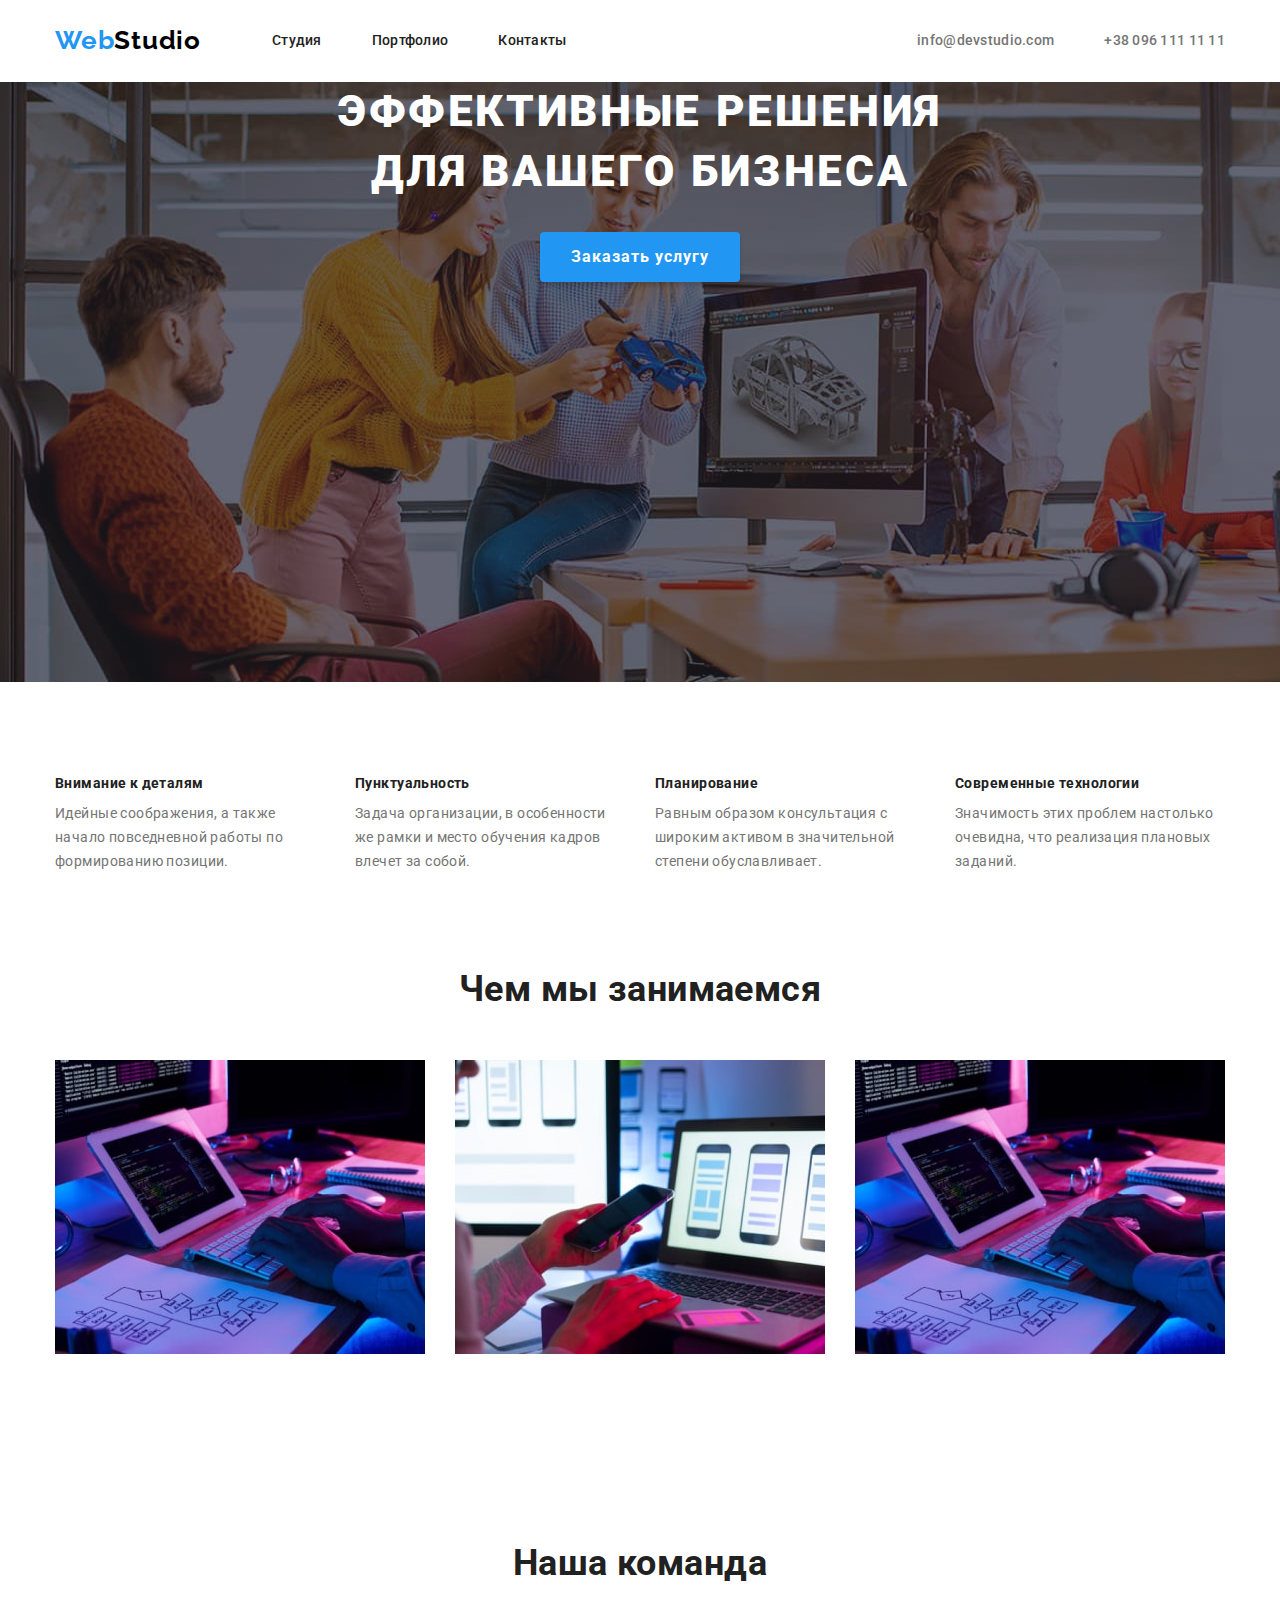
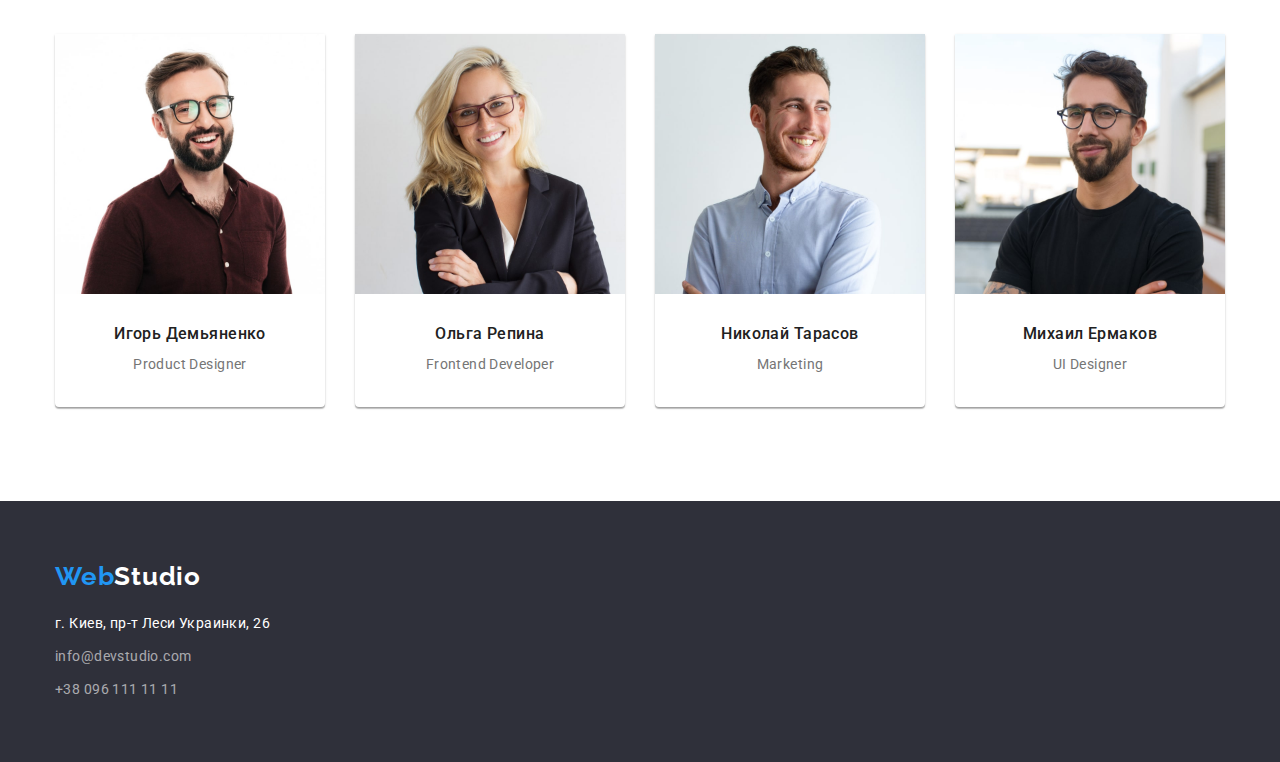
==== index.html @ 152fab64 "update" ====
<!DOCTYPE html>
<html lang="ru">
  <head>
    <meta charset="UTF-8" />
    <meta http-equiv="X-UA-Compatible" content="IE=edge" />
    <meta name="viewport" content="width=device-width, initial-scale=1.0" />
    <title>WebStudio</title>
    <link href="https://fonts.googleapis.com/css2?family=Raleway:wght@700&family=Roboto:wght@400;500;700;900&display=swap" rel="stylesheet" />
    <link rel="stylesheet" href="https://cdnjs.cloudflare.com/ajax/libs/modern-normalize/0.6.0/modern-normalize.min.css" />
    <link rel="stylesheet" href="./css/styles.css" />
  </head>
  <body>
    <header class="page-header">
      <div class="header-container container">
        <nav class="nav-container">
          <a href="./index.html" class="logo link">Web<span class="studio-header link">Studio</span> </a>
          <ul class="nav-list list">
            <li class="item"><a href="#" class="nav-link link">Студия</a></li>
            <li class="item"><a href="./portfolio.html" class="nav-link link">Портфолио</a></li>
            <li class="item"><a href="#" class="nav-link link">Контакты</a></li>
          </ul>
        </nav>
        <ul class="address-list list">
          <li class="item"><a href="mailto:info@devstudio.com" class="address-link link">info@devstudio.com</a></li>
          <li class="item"><a href="tel:+380961111111" class="address-link link">+38 096 111 11 11</a></li>
        </ul>
      </div>
    </header>

    <main>
      <!-- Герой -->
      <section class="hero-section">
        <div class="overlay">
          <div class="container">
            <h1 class="hero-title">Эффективные решения для вашего бизнеса</h1>
            <button type="button" class="hero-button">Заказать услугу</button>
          </div>
        </div>
      </section>
      <!-- Преимущества -->
      <section class="preference-section">
        <div class="container">
          <h2 class="section-title visually-hidden">Наши преимущества</h2>
          <ul class="flex-list list">
            <li class="preference-item">
              <!-- <div class="preference-box"> -->
              <!-- <svg class="preference-icon"> -->
              <!-- <use href="./images/icons.svg#icon-antenna"></use> -->
              <!-- </svg> -->
              <!-- </div> -->
              <h3 class="preference-title">Внимание к деталям</h3>
              <p class="preference-text">Идейные соображения, а также начало повседневной работы по формированию позиции.</p>
            </li>
            <li class="preference-item">
              <h3 class="preference-title">Пунктуальность</h3>
              <p class="preference-text">Задача организации, в особенности же рамки и место обучения кадров влечет за собой.</p>
            </li>
            <li class="preference-item">
              <h3 class="preference-title">Планирование</h3>
              <p class="preference-text">Равным образом консультация с широким активом в значительной степени обуславливает.</p>
            </li>
            <li class="preference-item">
              <h3 class="preference-title">Современные технологии</h3>
              <p class="preference-text">Значимость этих проблем настолько очевидна, что реализация плановых заданий.</p>
            </li>
          </ul>
        </div>
      </section>
      <!-- Занимаемся -->
      <section class="section">
        <div class="container">
          <h2 class="section-title">Чем мы занимаемся</h2>
          <ul class="flex-list list">
            <li class="work-item">
              <img src="./images/box1.jpg" alt="Программирование" width="370" />
            </li>
            <li class="work-item">
              <img src="./images/box2.jpg" alt="для смартфонов" width="370" />
            </li>
            <li class="work-item">
              <img src="./images/box3.jpg" alt="Веб-дизайн" width="370" />
            </li>
          </ul>
        </div>
      </section>
      <!-- Команда -->
      <section class="section">
        <div class="container">
          <h2 class="section-title">Наша команда</h2>
          <ul class="flex-list list">
            <li class="person-item">
              <img src="./images/photo1.jpg" alt="фото Игорь Демьяненко" width="270" />
              <h3 class="person-title">Игорь Демьяненко</h3>
              <p class="person-text">Product Designer</p>
            </li>
            <li class="person-item">
              <img src="./images/photo2.jpg" alt="фото Ольга Репина" width="270" />
              <h3 class="person-title">Ольга Репина</h3>
              <p class="person-text">Frontend Developer</p>
            </li>
            <li class="person-item">
              <img src="./images/photo3.jpg" alt="фото Николай Тарасов" width="270" />
              <h3 class="person-title">Николай Тарасов</h3>
              <p class="person-text">Marketing</p>
            </li>
            <li class="person-item">
              <img src="./images/photo4.jpg" alt="фото Михаил Ермаков" width="270" />
              <h3 class="person-title">Михаил Ермаков</h3>
              <p class="person-text">UI Designer</p>
            </li>
          </ul>
        </div>
      </section>
    </main>

    <footer class="page-footer section">
      <div class="container">
        <a href="./index.html" class="logo link"> Web<span class="studio-footer link">Studio</span> </a>
        <address>
          <ul class="footer-list list">
            <li class="item">
              <a
                href="https://www.google.com/maps/place/Lesi+Ukrainky+Blvd,+26,+Kyiv,+02000/@50.4265807,30.5361971,17z/data=!3m1!4b1!4m5!3m4!1s0x40d4cf0e033ecbe9:0x57a4dffefec77da0!8m2!3d50.4265807!4d30.5383858"
                target="_blank"
                rel="noopener noreferrer nofollow"
                class="addr-link link"
                >г. Киев, пр-т Леси Украинки, 26
              </a>
            </li>
            <li class="item"><a href="mailto:info@devstudio.com" class="mail-link link">info@devstudio.com</a></li>
            <li class="item"><a href="tel:+380961111111" class="tel-link link">+38 096 111 11 11</a></li>
          </ul>
        </address>
      </div>
    </footer>
  </body>
</html>
---- css/styles.css ----
:root {
  /* page width */
  --page-width: 1200px;
  /* page padding */
  --page-padding: 15px;
  /* navigation margin */
  --nav-margin: 50px;
  /* button margin */
  --button-margin: 8px;
  /* section padding */
  --section-padding: 94px;
  /* section title margin */
  --section-title-margin: 50px;
  /* item margin */
  --item-margin: 30px;

  /* primary color white */
  --primary-color: #ffffff;
  /* secondary color blue */
  --secondary-color: #2196f3;
  /* header color black */
  --header-color: #212121;
  /* text color black */
  --text-color: #757575;

  /* hero background color */
  --hero-bg-color: #2f303a;
  /* button background color */
  --button-bg-color: #f5f4fa;
  /* futer background color */
  --footer-bg-color: #2f303a;
  /* Studio color */
  --studio-color: #000000;
  /* mail-link color */
  --mail-link-color: rgba(255, 255, 255, 0.6);
}
/* 
}
html {
  box-sizing: border-box;
}
*,
*::before,
*::after {
  box-sizing: inherit;
}
*/
body {
  font-family: 'Roboto', sans-serif;
  font-style: normal;
  font-weight: 400;
  font-size: 14px;
  line-height: 1.71;
  letter-spacing: 0.03em;

  color: var(--text-color);
  background-color: var(--primary-color);
}
p {
  margin: 0;
}
img {
  display: block;
  max-width: 100%;
}
address {
  font-style: normal;
}
.visually-hidden {
  position: absolute;
  width: 1px;
  height: 1px;
  margin: -1px;
  border: 0;
  padding: 0;
  white-space: nowrap;
  clip-path: inset(var(--page-width));
  clip: rect(0 0 0 0);
  overflow: hidden;
}
.link {
  text-decoration: none;
}
.list {
  padding: 0;
  margin: 0;
  list-style: none;
}
.section {
  padding: var(--section-padding) 0;
}
.container {
  width: var(--page-width);
  margin: 0 auto;
  padding: 0 var(--page-padding);
}
.logo {
  display: inline-block;
  font-family: 'Raleway';
  font-style: normal;
  font-weight: 700;
  font-size: 26px;
  line-height: 1.19;
  letter-spacing: 0.03em;
  color: var(--secondary-color);
}
.studio-header {
  color: var(--studio-color);
}
/* page header */
.page-header {
  padding: 25px 0;
  border-bottom: 1px solid #ececec;
}
.header-container {
  justify-content: space-between;
}
.header-container,
.nav-container {
  display: flex;
  align-items: center;
}
.page-header .logo {
  margin-right: 71px;
}
.nav-list,
.address-list {
  display: flex;
}
.nav-list .item:not(:last-child),
.address-list .item:not(:last-child) {
  margin-right: var(--nav-margin);
}
.nav-link,
.address-link {
  /* display: block; */
  font-weight: 500;
  letter-spacing: 0.02em;
}
.nav-link {
  line-height: 1.43;
  color: var(--header-color);
}
.address-link {
  line-height: 1.14;
  color: inherit var(--text-color);
}
.nav-link:hover,
.nav-link:focus,
.address-link:hover,
.address-link:focus {
  color: var(--secondary-color);
}
.hero-section {
  /* padding-top: 200px; */
  /* padding-bottom: 200px; */
  text-align: center;
  /* background-color: var(--hero-bg-color); */
}
.overlay {
  height: 600px;
  max-width: 1600px;
  /* background-color: var(--hero-bg-color); */

  outline: 1px solid #ffffff;

  background-image: linear-gradient(to right, rgba(47, 48, 58, 0.4), rgba(47, 48, 58, 0.4)), url(../images/hero.jpg);
  /* background-image: linear-gradient(to right, red, blue); */
}
/* 
.overlay .container {
  height: 600px;
  align-content: center;
}
 */
.hero-title {
  width: 696px;
  margin: 0 auto var(--item-margin);
  font-weight: 900;
  font-size: 44px;
  line-height: 1.36;
  letter-spacing: 0.06em;
  text-transform: uppercase;
  color: var(--primary-color);
}
.hero-button {
  display: block;
  min-width: 200px;
  margin: 0 auto;
  padding: 10px;

  font-family: inherit;
  font-weight: 700;
  font-size: 16px;
  line-height: 1.88;
  letter-spacing: 0.06em;

  color: var(--primary-color);
  background-color: var(--secondary-color);
  border: none;
  border-radius: 4px;
  box-shadow: 0px 4px 4px rgba(0, 0, 0, 0.15);
  cursor: pointer;
}
.flex-list {
  display: flex;
  justify-content: space-between;
}
.section-title {
  margin: 0 0 var(--section-title-margin);
  font-weight: 700;
  font-size: 36px;
  line-height: 1.17;
  text-align: center;
  color: var(--header-color);
}
.preference-section {
  padding: var(--section-padding) 0 0 0;
}
/* 4 items in line */
.preference-item,
.person-item {
  flex-basis: calc(var(--page-width) / 4 - var(--item-margin));
}
/* 3 items in line */
.work-item,
.portfolio-item {
  flex-basis: calc(var(--page-width) / 3 - var(--item-margin));
}
.person-item {
  padding-bottom: var(--item-margin);
  box-shadow: 0px 1px 3px rgba(0, 0, 0, 0.12), 0px 1px 1px rgba(0, 0, 0, 0.14), 0px 2px 1px rgba(0, 0, 0, 0.2);
  border-radius: 0px 0px 4px 4px;
  text-align: center;
  background: var(--primary-color);
}
.preference-box {
  padding-bottom: var(--item-margin);
}
.person-item img,
.portfolio-item img {
  margin-bottom: var(--item-margin);
}
.preference-title,
.person-title {
  margin: 0 0 10px;
  color: var(--header-color);
}
.preference-title {
  font-weight: 700;
  font-size: 14px;
  line-height: 1.14;
}
.person-title {
  font-weight: 500;
  font-size: 16px;
  line-height: 1.19;
}
.page-footer {
  padding-top: 60px;
  padding-bottom: 60px;
  color: var(--primary-color);
  background-color: var(--footer-bg-color);
}
.page-footer .logo {
  margin-bottom: 20px;
}
.studio-footer {
  color: var(--primary-color);
}
.footer-list .item:not(:last-child) {
  margin-bottom: 9px;
}
.addr-link {
  color: var(--primary-color);
}
.mail-link,
.tel-link {
  color: var(--mail-link-color);
}

/* Портфолио */
.filter-list {
  display: flex;
  margin-bottom: 34px;
  justify-content: center;
}
.filter-item:not(:last-child) {
  margin-right: var(--button-margin);
}
.button-item {
  display: block;
  padding: 6px 22px;
  min-width: 100px;
  font-family: inherit;
  font-weight: 500;
  font-size: 16px;
  line-height: 1.62;
  color: var(--header-color);
  background-color: var(--button-bg-color);
  border: none;
  border-radius: 4px;
  cursor: pointer;
}
.button-item:hover,
.button-item:focus {
  color: var(--primary-color);
  background-color: var(--secondary-color);
}
.portfolio-list {
  flex-wrap: wrap;
}
.portfolio-list .portfolio-item:not(:nth-last-child(-n + 3)) {
  margin-bottom: var(--item-margin);
}
.portfolio-title {
  margin: 0 0 4px;
  font-weight: 700;
  font-size: 18px;
  line-height: 2;
  letter-spacing: 0.06em;
  color: var(--header-color);
}
.portfolio-item .card-text {
  padding-left: 24px;
  padding-bottom: 20px;
  background: var(--primary-color);
  border: 1px solid #eeeeee;
}
.portfolio-text {
  margin: 0;
  font-size: 16px;
  line-height: 1.88;
}
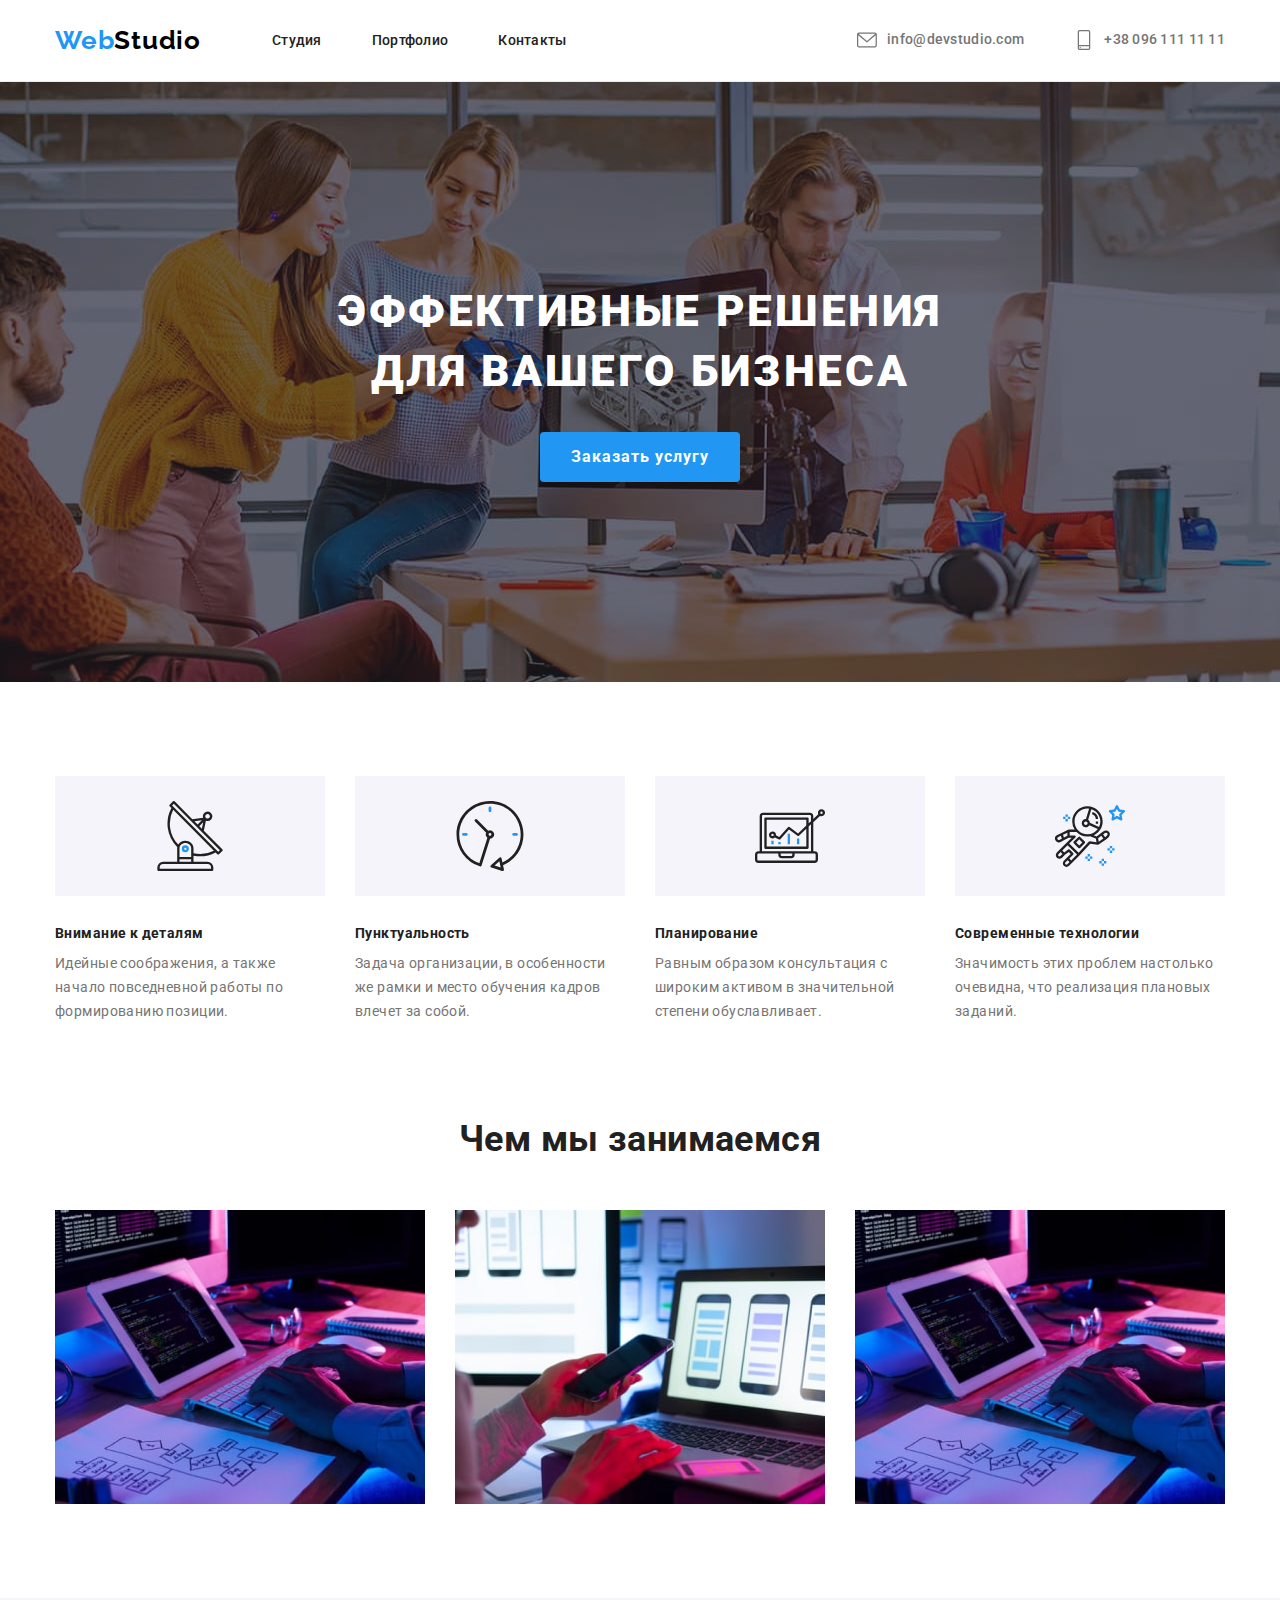
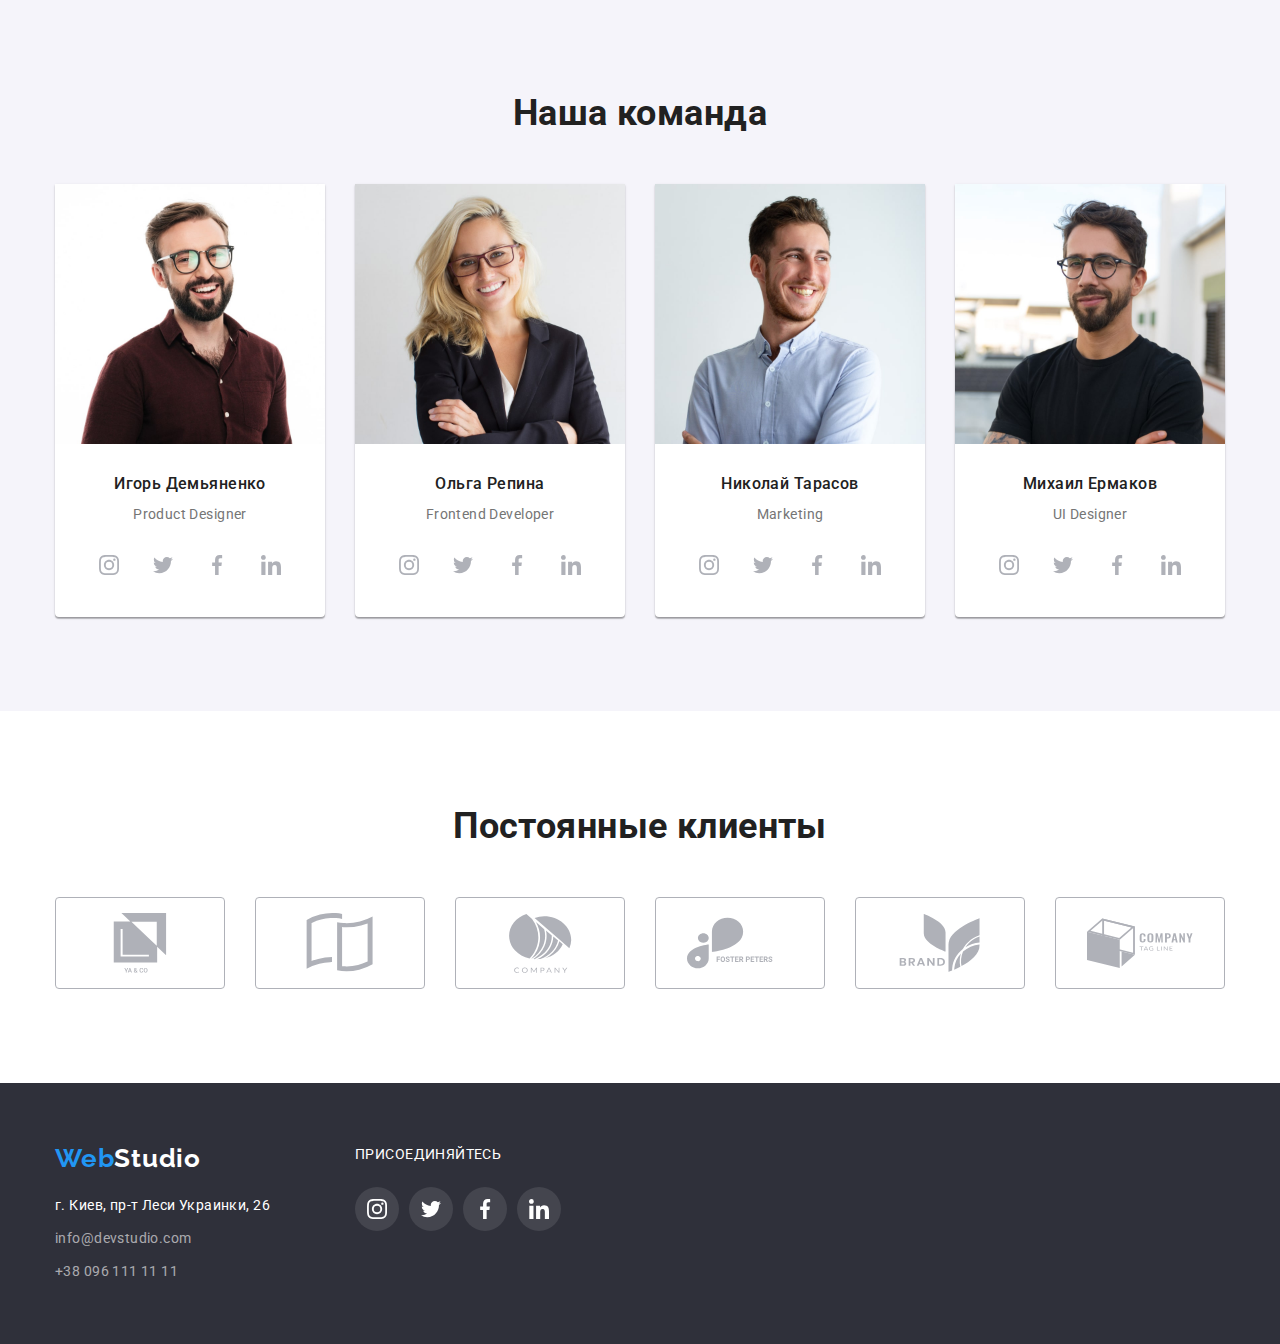
==== commit bd28f2a3: "update" ====
--- a/index.html
+++ b/index.html
@@ -16,13 +16,29 @@
           <a href="./index.html" class="logo link">Web<span class="studio-header link">Studio</span> </a>
           <ul class="nav-list list">
             <li class="item"><a href="#" class="nav-link link">Студия</a></li>
-            <li class="item"><a href="./portfolio.html" class="nav-link link">Портфолио</a></li>
+            <li class="item">
+              <a href="./portfolio.html" class="nav-link link">Портфолио</a>
+            </li>
             <li class="item"><a href="#" class="nav-link link">Контакты</a></li>
           </ul>
         </nav>
         <ul class="address-list list">
-          <li class="item"><a href="mailto:info@devstudio.com" class="address-link link">info@devstudio.com</a></li>
-          <li class="item"><a href="tel:+380961111111" class="address-link link">+38 096 111 11 11</a></li>
+          <li class="item">
+            <a href="mailto:info@devstudio.com" class="address-link link">
+              <svg class="address-icon">
+                <use href="./images/icons.svg#icon-envelope"></use>
+              </svg>
+              info@devstudio.com
+            </a>
+          </li>
+          <li class="item">
+            <a href="tel:+380961111111" class="address-link link">
+              <svg class="address-icon">
+                <use href="./images/icons.svg#icon-smartphone"></use>
+              </svg>
+              +38 096 111 11 11
+            </a>
+          </li>
         </ul>
       </div>
     </header>
@@ -43,23 +59,38 @@
           <h2 class="section-title visually-hidden">Наши преимущества</h2>
           <ul class="flex-list list">
             <li class="preference-item">
-              <!-- <div class="preference-box"> -->
-              <!-- <svg class="preference-icon"> -->
-              <!-- <use href="./images/icons.svg#icon-antenna"></use> -->
-              <!-- </svg> -->
-              <!-- </div> -->
+              <div class="preference-place">
+                <svg class="preference-icon">
+                  <use href="./images/icons.svg#icon-antenna"></use>
+                </svg>
+              </div>
               <h3 class="preference-title">Внимание к деталям</h3>
               <p class="preference-text">Идейные соображения, а также начало повседневной работы по формированию позиции.</p>
             </li>
             <li class="preference-item">
+              <div class="preference-place">
+                <svg class="preference-icon">
+                  <use href="./images/icons.svg#icon-clock"></use>
+                </svg>
+              </div>
               <h3 class="preference-title">Пунктуальность</h3>
               <p class="preference-text">Задача организации, в особенности же рамки и место обучения кадров влечет за собой.</p>
             </li>
             <li class="preference-item">
+              <div class="preference-place">
+                <svg class="preference-icon">
+                  <use href="./images/icons.svg#icon-diagram"></use>
+                </svg>
+              </div>
               <h3 class="preference-title">Планирование</h3>
               <p class="preference-text">Равным образом консультация с широким активом в значительной степени обуславливает.</p>
             </li>
             <li class="preference-item">
+              <div class="preference-place">
+                <svg class="preference-icon">
+                  <use href="./images/icons.svg#icon-astronaut"></use>
+                </svg>
+              </div>
               <h3 class="preference-title">Современные технологии</h3>
               <p class="preference-text">Значимость этих проблем настолько очевидна, что реализация плановых заданий.</p>
             </li>
@@ -84,7 +115,7 @@
         </div>
       </section>
       <!-- Команда -->
-      <section class="section">
+      <section class="person-section section">
         <div class="container">
           <h2 class="section-title">Наша команда</h2>
           <ul class="flex-list list">
@@ -92,21 +123,159 @@
               <img src="./images/photo1.jpg" alt="фото Игорь Демьяненко" width="270" />
               <h3 class="person-title">Игорь Демьяненко</h3>
               <p class="person-text">Product Designer</p>
+              <div class="social-list flex-list">
+                <a href="#" class="social-link">
+                  <svg class="social-icon">
+                    <use href="./images/icons.svg#icon-instagram"></use>
+                  </svg>
+                </a>
+                <a href="#" class="social-link">
+                  <svg class="social-icon">
+                    <use href="./images/icons.svg#icon-twitter"></use>
+                  </svg>
+                </a>
+                <a href="#" class="social-link">
+                  <svg class="social-icon">
+                    <use href="./images/icons.svg#icon-facebook"></use>
+                  </svg>
+                </a>
+                <a href="#" class="social-link">
+                  <svg class="social-icon">
+                    <use href="./images/icons.svg#icon-linkedin"></use>
+                  </svg>
+                </a>
+              </div>
             </li>
             <li class="person-item">
               <img src="./images/photo2.jpg" alt="фото Ольга Репина" width="270" />
               <h3 class="person-title">Ольга Репина</h3>
               <p class="person-text">Frontend Developer</p>
+              <div class="social-list flex-list">
+                <a href="#" class="social-link">
+                  <svg class="social-icon">
+                    <use href="./images/icons.svg#icon-instagram"></use>
+                  </svg>
+                </a>
+                <a href="#" class="social-link">
+                  <svg class="social-icon">
+                    <use href="./images/icons.svg#icon-twitter"></use>
+                  </svg>
+                </a>
+                <a href="#" class="social-link">
+                  <svg class="social-icon">
+                    <use href="./images/icons.svg#icon-facebook"></use>
+                  </svg>
+                </a>
+                <a href="#" class="social-link">
+                  <svg class="social-icon">
+                    <use href="./images/icons.svg#icon-linkedin"></use>
+                  </svg>
+                </a>
+              </div>
             </li>
             <li class="person-item">
               <img src="./images/photo3.jpg" alt="фото Николай Тарасов" width="270" />
               <h3 class="person-title">Николай Тарасов</h3>
               <p class="person-text">Marketing</p>
+              <div class="social-list flex-list">
+                <a href="#" class="social-link">
+                  <svg class="social-icon">
+                    <use href="./images/icons.svg#icon-instagram"></use>
+                  </svg>
+                </a>
+                <a href="#" class="social-link">
+                  <svg class="social-icon">
+                    <use href="./images/icons.svg#icon-twitter"></use>
+                  </svg>
+                </a>
+                <a href="#" class="social-link">
+                  <svg class="social-icon">
+                    <use href="./images/icons.svg#icon-facebook"></use>
+                  </svg>
+                </a>
+                <a href="#" class="social-link">
+                  <svg class="social-icon">
+                    <use href="./images/icons.svg#icon-linkedin"></use>
+                  </svg>
+                </a>
+              </div>
             </li>
             <li class="person-item">
               <img src="./images/photo4.jpg" alt="фото Михаил Ермаков" width="270" />
               <h3 class="person-title">Михаил Ермаков</h3>
               <p class="person-text">UI Designer</p>
+              <div class="social-list flex-list">
+                <a href="#" class="social-link">
+                  <svg class="social-icon">
+                    <use href="./images/icons.svg#icon-instagram"></use>
+                  </svg>
+                </a>
+                <a href="#" class="social-link">
+                  <svg class="social-icon">
+                    <use href="./images/icons.svg#icon-twitter"></use>
+                  </svg>
+                </a>
+                <a href="#" class="social-link">
+                  <svg class="social-icon">
+                    <use href="./images/icons.svg#icon-facebook"></use>
+                  </svg>
+                </a>
+                <a href="#" class="social-link">
+                  <svg class="social-icon">
+                    <use href="./images/icons.svg#icon-linkedin"></use>
+                  </svg>
+                </a>
+              </div>
+            </li>
+          </ul>
+        </div>
+      </section>
+      <!-- Клиенты -->
+      <section class="section">
+        <div class="container">
+          <h2 class="section-title">Постоянные клиенты</h2>
+          <ul class="flex-list list">
+            <li class="client-item">
+              <a href="#" class="client-link">
+                <svg class="client-icon">
+                  <use href="./images/icons.svg#icon-client1"></use>
+                </svg>
+              </a>
+            </li>
+            <li class="client-item">
+              <a href="#" class="client-link">
+                <svg class="client-icon">
+                  <use href="./images/icons.svg#icon-client2"></use>
+                </svg>
+              </a>
+            </li>
+            <li class="client-item">
+              <a href="#" class="client-link">
+                <svg class="client-icon">
+                  <use href="./images/icons.svg#icon-client3"></use>
+                </svg>
+              </a>
+            </li>
+            <li class="client-item">
+              <a href="#" class="client-link">
+                <svg class="client-icon">
+                  <use href="./images/icons.svg#icon-client4"></use>
+                </svg>
+              </a>
+            </li>
+            <li class="client-item">
+              <a href="#" class="client-link">
+                <svg class="client-icon">
+                  <use href="./images/icons.svg#icon-client5"></use>
+                </svg>
+              </a>
+            </li>
+            <li class="client-item">
+              <a href="#" class="client-link">
+                <svg class="client-icon">
+                  <use href="./images/icons.svg#icon-client6"></use>
+                </svg>
+              </a>
             </li>
           </ul>
         </div>
@@ -115,22 +284,55 @@
 
     <footer class="page-footer section">
       <div class="container">
-        <a href="./index.html" class="logo link"> Web<span class="studio-footer link">Studio</span> </a>
-        <address>
-          <ul class="footer-list list">
-            <li class="item">
-              <a
-                href="https://www.google.com/maps/place/Lesi+Ukrainky+Blvd,+26,+Kyiv,+02000/@50.4265807,30.5361971,17z/data=!3m1!4b1!4m5!3m4!1s0x40d4cf0e033ecbe9:0x57a4dffefec77da0!8m2!3d50.4265807!4d30.5383858"
-                target="_blank"
-                rel="noopener noreferrer nofollow"
-                class="addr-link link"
-                >г. Киев, пр-т Леси Украинки, 26
-              </a>
-            </li>
-            <li class="item"><a href="mailto:info@devstudio.com" class="mail-link link">info@devstudio.com</a></li>
-            <li class="item"><a href="tel:+380961111111" class="tel-link link">+38 096 111 11 11</a></li>
-          </ul>
-        </address>
+        <div class="footer-flex">
+          <div class="footer-addr-place">
+            <a href="./index.html" class="logo link"> Web<span class="studio-footer link">Studio</span> </a>
+            <address class="footer-address">
+              <ul class="footer-list list">
+                <li class="item">
+                  <a
+                    href="https://www.google.com/maps/place/Lesi+Ukrainky+Blvd,+26,+Kyiv,+02000/@50.4265807,30.5361971,17z/data=!3m1!4b1!4m5!3m4!1s0x40d4cf0e033ecbe9:0x57a4dffefec77da0!8m2!3d50.4265807!4d30.5383858"
+                    target="_blank"
+                    rel="noopener noreferrer nofollow"
+                    class="addr-link link"
+                    >г. Киев, пр-т Леси Украинки, 26
+                  </a>
+                </li>
+                <li class="item">
+                  <a href="mailto:info@devstudio.com" class="mail-link link">info@devstudio.com</a>
+                </li>
+                <li class="item">
+                  <a href="tel:+380961111111" class="tel-link link">+38 096 111 11 11</a>
+                </li>
+              </ul>
+            </address>
+          </div>
+          <div class="footer-social-place">
+            <p class="footer-social-text">присоединяйтесь</p>
+            <div class="flex-list">
+              <a href="#" class="footer-social-link">
+                <svg class="social-icon">
+                  <use href="./images/icons.svg#icon-instagram"></use>
+                </svg>
+              </a>
+              <a href="#" class="footer-social-link">
+                <svg class="social-icon">
+                  <use href="./images/icons.svg#icon-twitter"></use>
+                </svg>
+              </a>
+              <a href="#" class="footer-social-link">
+                <svg class="social-icon">
+                  <use href="./images/icons.svg#icon-facebook"></use>
+                </svg>
+              </a>
+              <a href="#" class="footer-social-link">
+                <svg class="social-icon">
+                  <use href="./images/icons.svg#icon-linkedin"></use>
+                </svg>
+              </a>
+            </div>
+          </div>
+        </div>
       </div>
     </footer>
   </body>
--- a/css/styles.css
+++ b/css/styles.css
@@ -25,14 +25,21 @@
 
   /* hero background color */
   --hero-bg-color: #2f303a;
-  /* button background color */
-  --button-bg-color: #f5f4fa;
+  /* background color */
+  --background-color: #f5f4fa;
   /* futer background color */
   --footer-bg-color: #2f303a;
   /* Studio color */
   --studio-color: #000000;
   /* mail-link color */
   --mail-link-color: rgba(255, 255, 255, 0.6);
+
+  /* width for 3 items in line */
+  --width-3: calc(var(--page-width) / 3 - var(--item-margin));
+  /* width for 4 items in line */
+  --width-4: calc(var(--page-width) / 4 - var(--item-margin));
+  /* width for 6 items in line */
+  --width-6: calc(var(--page-width) / 6 - var(--item-margin));
 }
 /* 
 }
@@ -52,7 +59,6 @@
   font-size: 14px;
   line-height: 1.71;
   letter-spacing: 0.03em;
-
   color: var(--text-color);
   background-color: var(--primary-color);
 }
@@ -62,9 +68,6 @@
 img {
   display: block;
   max-width: 100%;
-}
-address {
-  font-style: normal;
 }
 .visually-hidden {
   position: absolute;
@@ -133,7 +136,8 @@
 }
 .nav-link,
 .address-link {
-  /* display: block; */
+  display: flex;
+  align-items: center;
   font-weight: 500;
   letter-spacing: 0.02em;
 }
@@ -143,7 +147,7 @@
 }
 .address-link {
   line-height: 1.14;
-  color: inherit var(--text-color);
+  color: var(--text-color);
 }
 .nav-link:hover,
 .nav-link:focus,
@@ -151,28 +155,25 @@
 .address-link:focus {
   color: var(--secondary-color);
 }
+.address-icon {
+  width: 20px;
+  height: 20px;
+  margin-right: 10px;
+  fill: currentColor;
+}
 .hero-section {
-  /* padding-top: 200px; */
-  /* padding-bottom: 200px; */
   text-align: center;
-  /* background-color: var(--hero-bg-color); */
+  background-color: var(--hero-bg-color);
 }
 .overlay {
   height: 600px;
   max-width: 1600px;
-  /* background-color: var(--hero-bg-color); */
-
-  outline: 1px solid #ffffff;
-
+  margin: 0 auto;
+  padding-top: 200px;
   background-image: linear-gradient(to right, rgba(47, 48, 58, 0.4), rgba(47, 48, 58, 0.4)), url(../images/hero.jpg);
-  /* background-image: linear-gradient(to right, red, blue); */
-}
-/* 
-.overlay .container {
-  height: 600px;
-  align-content: center;
-}
- */
+  background-size: cover;
+  background-position: center;
+}
 .hero-title {
   width: 696px;
   margin: 0 auto var(--item-margin);
@@ -188,13 +189,11 @@
   min-width: 200px;
   margin: 0 auto;
   padding: 10px;
-
   font-family: inherit;
   font-weight: 700;
   font-size: 16px;
   line-height: 1.88;
   letter-spacing: 0.06em;
-
   color: var(--primary-color);
   background-color: var(--secondary-color);
   border: none;
@@ -217,15 +216,16 @@
 .preference-section {
   padding: var(--section-padding) 0 0 0;
 }
-/* 4 items in line */
+.person-section {
+  background-color: var(--background-color);
+}
 .preference-item,
 .person-item {
-  flex-basis: calc(var(--page-width) / 4 - var(--item-margin));
-}
-/* 3 items in line */
+  flex-basis: var(--width-4);
+}
 .work-item,
 .portfolio-item {
-  flex-basis: calc(var(--page-width) / 3 - var(--item-margin));
+  flex-basis: var(--width-3);
 }
 .person-item {
   padding-bottom: var(--item-margin);
@@ -234,12 +234,16 @@
   text-align: center;
   background: var(--primary-color);
 }
-.preference-box {
-  padding-bottom: var(--item-margin);
-}
-.person-item img,
-.portfolio-item img {
+.preference-place {
+  display: flex;
+  padding: 25px 0;
   margin-bottom: var(--item-margin);
+  justify-content: space-around;
+  background-color: var(--background-color);
+}
+.preference-icon {
+  width: 70px;
+  height: 70px;
 }
 .preference-title,
 .person-title {
@@ -252,10 +256,65 @@
   line-height: 1.14;
 }
 .person-title {
+  padding-top: var(--item-margin);
   font-weight: 500;
   font-size: 16px;
   line-height: 1.19;
 }
+.person-text {
+  margin-bottom: 16px;
+}
+.social-list {
+  padding: 0 32px;
+}
+.social-link,
+.footer-social-link {
+  display: flex;
+  width: 44px;
+  height: 44px;
+  justify-content: center;
+  align-items: center;
+  border-radius: 50%;
+}
+.social-link {
+  color: #afb1b8;
+}
+.social-link:hover,
+.social-link:focus,
+.footer-social-link:hover,
+.footer-social-link:focus {
+  color: #ffffff;
+  background-color: #2196f3;
+}
+.social-icon {
+  width: 20px;
+  height: 20px;
+  fill: currentColor;
+}
+.client-item {
+  flex-basis: var(--width-6);
+}
+.client-link {
+  display: flex;
+  width: 170px;
+  height: 92px;
+  justify-content: center;
+  align-items: center;
+  color: #afb1b8;
+  border: 1px solid #afb1b8;
+  border-radius: 4px;
+}
+.client-link:hover,
+.client-link:focus {
+  color: #2196f3;
+  border-color: #2196f3;
+}
+.client-icon {
+  width: 106px;
+  height: 60px;
+  object-position: center;
+  fill: currentColor;
+}
 .page-footer {
   padding-top: 60px;
   padding-bottom: 60px;
@@ -268,6 +327,14 @@
 .studio-footer {
   color: var(--primary-color);
 }
+.footer-addr-place {
+  display: block;
+  width: 230px;
+  margin-right: 70px;
+}
+.footer-address {
+  font-style: normal;
+}
 .footer-list .item:not(:last-child) {
   margin-bottom: 9px;
 }
@@ -278,7 +345,22 @@
 .tel-link {
   color: var(--mail-link-color);
 }
+.footer-flex {
+  display: flex;
+}
+.footer-social-place {
+  display: inline-block;
+  width: 206px;
+}
+.footer-social-text {
+  text-transform: uppercase;
+  margin-bottom: 20px;
+}
 
+.footer-social-link {
+  color: var(--primary-color);
+  background-color: rgba(255, 255, 255, 0.1);
+}
 /* Портфолио */
 .filter-list {
   display: flex;
@@ -297,7 +379,7 @@
   font-size: 16px;
   line-height: 1.62;
   color: var(--header-color);
-  background-color: var(--button-bg-color);
+  background-color: var(--background-color);
   border: none;
   border-radius: 4px;
   cursor: pointer;
@@ -306,6 +388,7 @@
 .button-item:focus {
   color: var(--primary-color);
   background-color: var(--secondary-color);
+  box-shadow: 0px 3px 1px rgba(0, 0, 0, 0.1), 0px 1px 2px rgba(0, 0, 0, 0.08), 0px 2px 2px rgba(0, 0, 0, 0.12);
 }
 .portfolio-list {
   flex-wrap: wrap;
@@ -321,11 +404,14 @@
   letter-spacing: 0.06em;
   color: var(--header-color);
 }
-.portfolio-item .card-text {
-  padding-left: 24px;
-  padding-bottom: 20px;
-  background: var(--primary-color);
+.card-text {
+  padding: var(--item-margin) 0 20px 24px;
+  background-color: var(--primary-color);
   border: 1px solid #eeeeee;
+}
+.card-text:hover,
+.card-text:focus {
+  box-shadow: 0px 1px 1px rgba(0, 0, 0, 0.12), 0px 4px 4px rgba(0, 0, 0, 0.06), 1px 4px 6px rgba(0, 0, 0, 0.16);
 }
 .portfolio-text {
   margin: 0;
